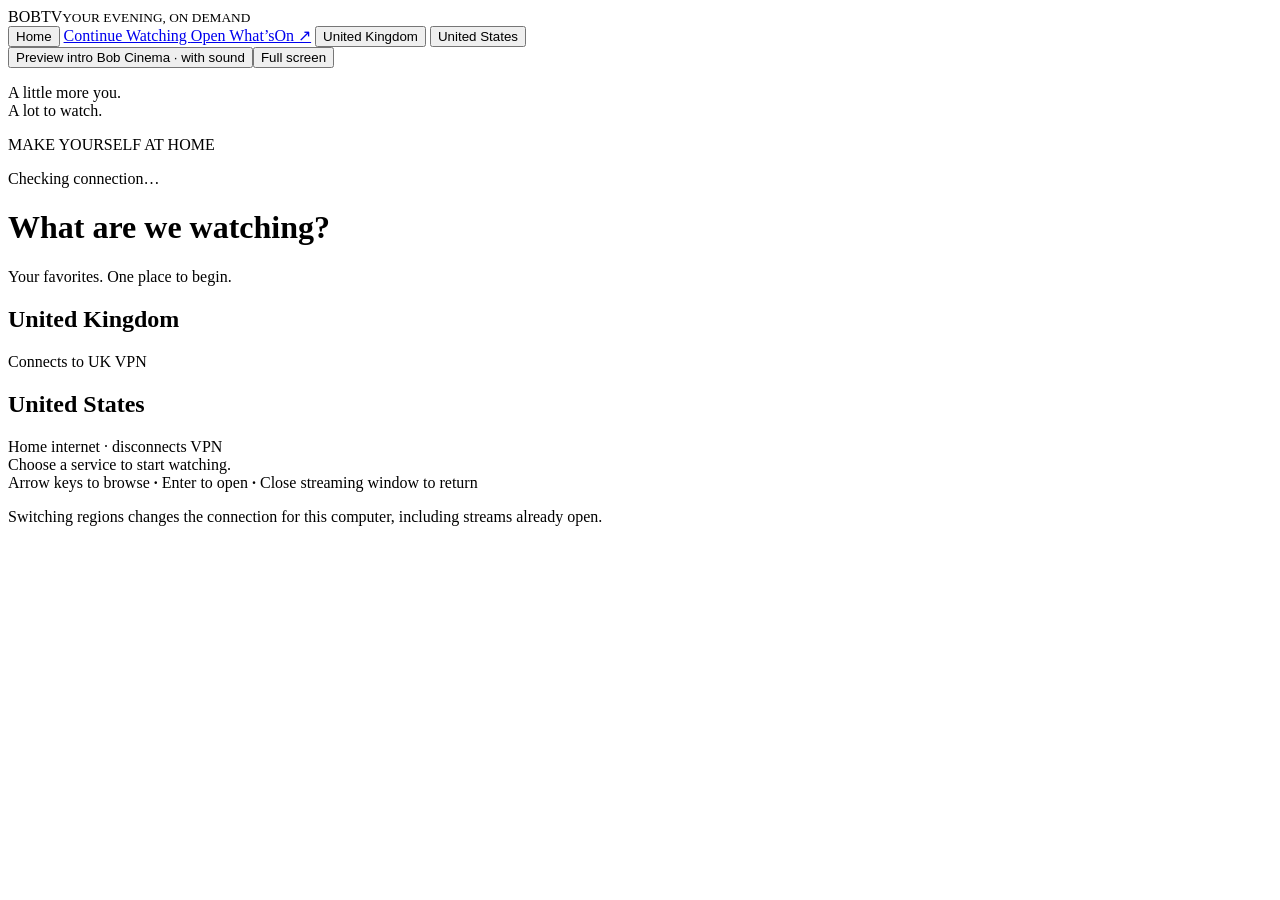
==== web/index.html @ 76661c6c "Save BobTV home screen and shared branding workspace" ====
<!doctype html>
<html lang="en"><head><meta charset="utf-8"><meta name="viewport" content="width=device-width,initial-scale=1"><title>BobTV</title><link rel="stylesheet" href="/style.css"><script src="/app.js" defer></script></head>
<body><aside class="sidebar">
<div class="brand">BOB<span>TV</span><small>YOUR EVENING, ON DEMAND</small></div>
<nav aria-label="BobTV menu">
<button class="nav-item active" data-view="all" aria-pressed="true">Home</button>
<a class="nav-item" href="https://whatson.kenlill.com/" target="_blank" rel="noopener noreferrer">Continue Watching <span>Open What’sOn ↗</span></a>
<button class="nav-item" data-view="uk" aria-pressed="false">United Kingdom</button>
<button class="nav-item" data-view="us" aria-pressed="false">United States</button>
</nav>
<div class="sidebar-bottom"><button class="nav-item" id="cinema-preview">Preview intro <span>Bob Cinema · with sound</span></button><button class="nav-item" id="fullscreen">Full screen</button><p>A little more you.<br>A lot to watch.</p></div>
</aside><main>
<header><p class="eyebrow">MAKE YOURSELF AT HOME</p><div class="topright"><span id="network">Checking connection…</span><time id="clock"></time></div></header>
<div class="intro"><h1 id="page-title">What are we watching?</h1><p class="intro-note">Your favorites. One place to begin.</p></div>
<section data-region="uk" aria-labelledby="uk-heading"><div class="section-heading"><h2 id="uk-heading">United Kingdom</h2><span>Connects to UK VPN</span></div><div class="grid uk" id="uk"></div></section>
<section data-region="us" aria-labelledby="us-heading"><div class="section-heading"><h2 id="us-heading">United States</h2><span>Home internet · disconnects VPN</span></div><div class="grid us" id="us"></div></section>
<div id="message" role="status" aria-live="polite">Choose a service to start watching.</div>
<footer><span>Arrow keys to browse <b>·</b> Enter to open <b>·</b> Close streaming window to return</span></footer>
<p class="connection-note">Switching regions changes the connection for this computer, including streams already open.</p>
</main><dialog id="cinema" aria-labelledby="cinema-title"><div class="cinema-stage"><p class="cinema-kicker">THE EVENING IS YOURS</p><h2 id="cinema-title" class="cinema-logo">BOB<span>TV</span></h2><p class="cinema-caption">Make yourself at home.</p></div><button id="cinema-skip">Skip intro</button><p id="cinema-audio-status" role="status"></p></dialog></body></html>
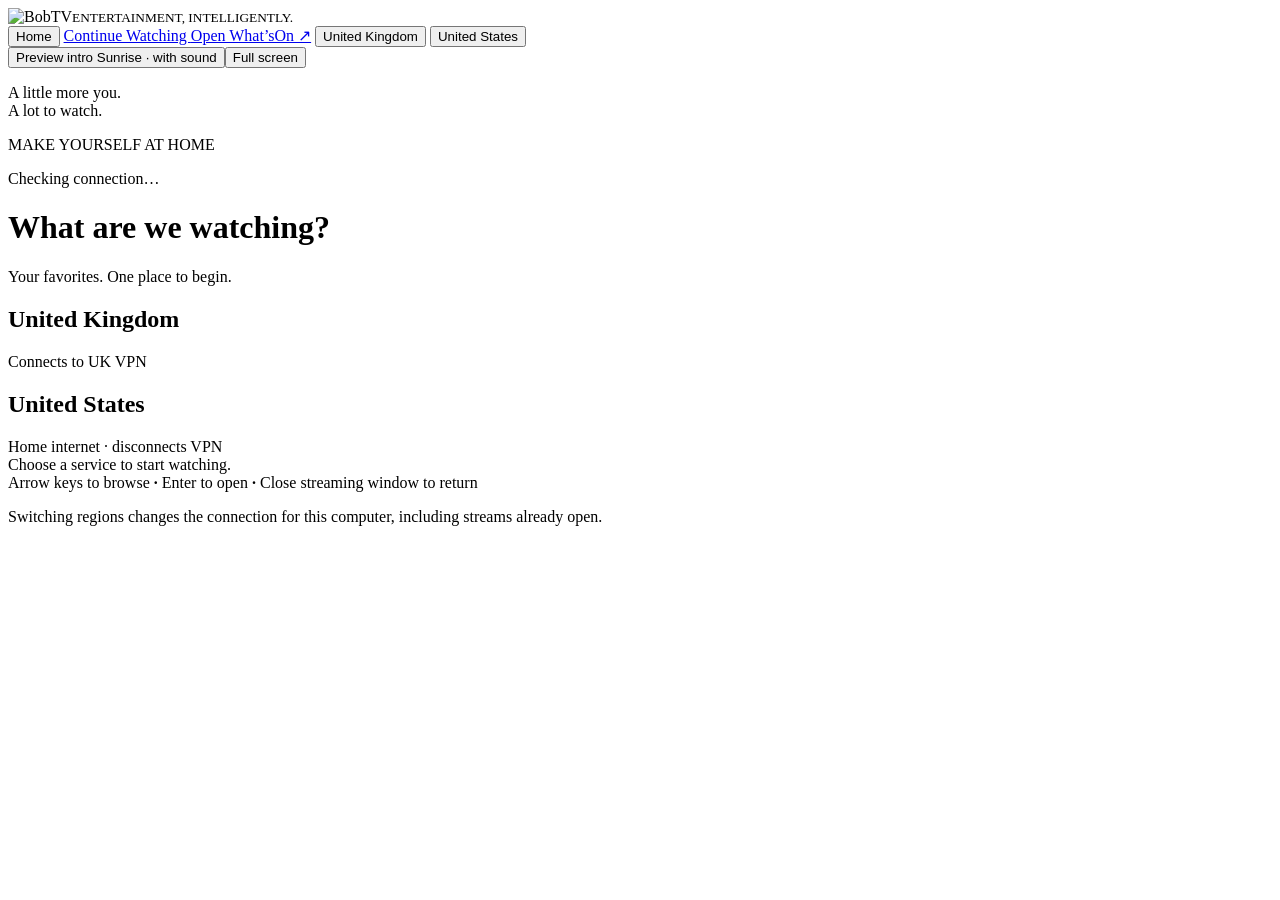
==== commit 6e13b99c: "Integrate sunrise branding and recorded startup intro" ====
--- a/web/index.html
+++ b/web/index.html
@@ -1,14 +1,14 @@
 <!doctype html>
-<html lang="en"><head><meta charset="utf-8"><meta name="viewport" content="width=device-width,initial-scale=1"><title>BobTV</title><link rel="stylesheet" href="/style.css"><script src="/app.js" defer></script></head>
+<html lang="en"><head><meta charset="utf-8"><meta name="viewport" content="width=device-width,initial-scale=1"><title>BobTV</title><link rel="icon" href="/branding/icon.png" type="image/png"><link rel="stylesheet" href="/style.css"><script src="/app.js" defer></script></head>
 <body><aside class="sidebar">
-<div class="brand">BOB<span>TV</span><small>YOUR EVENING, ON DEMAND</small></div>
+<div class="brand"><img src="/branding/logo.png" alt="BobTV" width="1774" height="887"><small>ENTERTAINMENT, INTELLIGENTLY.</small></div>
 <nav aria-label="BobTV menu">
 <button class="nav-item active" data-view="all" aria-pressed="true">Home</button>
 <a class="nav-item" href="https://whatson.kenlill.com/" target="_blank" rel="noopener noreferrer">Continue Watching <span>Open What’sOn ↗</span></a>
 <button class="nav-item" data-view="uk" aria-pressed="false">United Kingdom</button>
 <button class="nav-item" data-view="us" aria-pressed="false">United States</button>
 </nav>
-<div class="sidebar-bottom"><button class="nav-item" id="cinema-preview">Preview intro <span>Bob Cinema · with sound</span></button><button class="nav-item" id="fullscreen">Full screen</button><p>A little more you.<br>A lot to watch.</p></div>
+<div class="sidebar-bottom"><button class="nav-item" id="cinema-preview">Preview intro <span>Sunrise · with sound</span></button><button class="nav-item" id="fullscreen">Full screen</button><p>A little more you.<br>A lot to watch.</p></div>
 </aside><main>
 <header><p class="eyebrow">MAKE YOURSELF AT HOME</p><div class="topright"><span id="network">Checking connection…</span><time id="clock"></time></div></header>
 <div class="intro"><h1 id="page-title">What are we watching?</h1><p class="intro-note">Your favorites. One place to begin.</p></div>
@@ -17,4 +17,4 @@
 <div id="message" role="status" aria-live="polite">Choose a service to start watching.</div>
 <footer><span>Arrow keys to browse <b>·</b> Enter to open <b>·</b> Close streaming window to return</span></footer>
 <p class="connection-note">Switching regions changes the connection for this computer, including streams already open.</p>
-</main><dialog id="cinema" aria-labelledby="cinema-title"><div class="cinema-stage"><p class="cinema-kicker">THE EVENING IS YOURS</p><h2 id="cinema-title" class="cinema-logo">BOB<span>TV</span></h2><p class="cinema-caption">Make yourself at home.</p></div><button id="cinema-skip">Skip intro</button><p id="cinema-audio-status" role="status"></p></dialog></body></html>
+</main><dialog id="cinema" aria-label="BobTV sunrise intro"><div class="cinema-stage"><img id="splash-art" src="/branding/splash.png" alt="BobTV — Entertainment, intelligently. Sunrise over Earth, connecting Athens, Georgia and London." width="1672" height="941"></div><button id="cinema-skip">Skip intro</button><p id="cinema-audio-status" role="status"></p><audio id="cinema-sound" src="/branding/startup.wav" preload="auto"></audio></dialog></body></html>
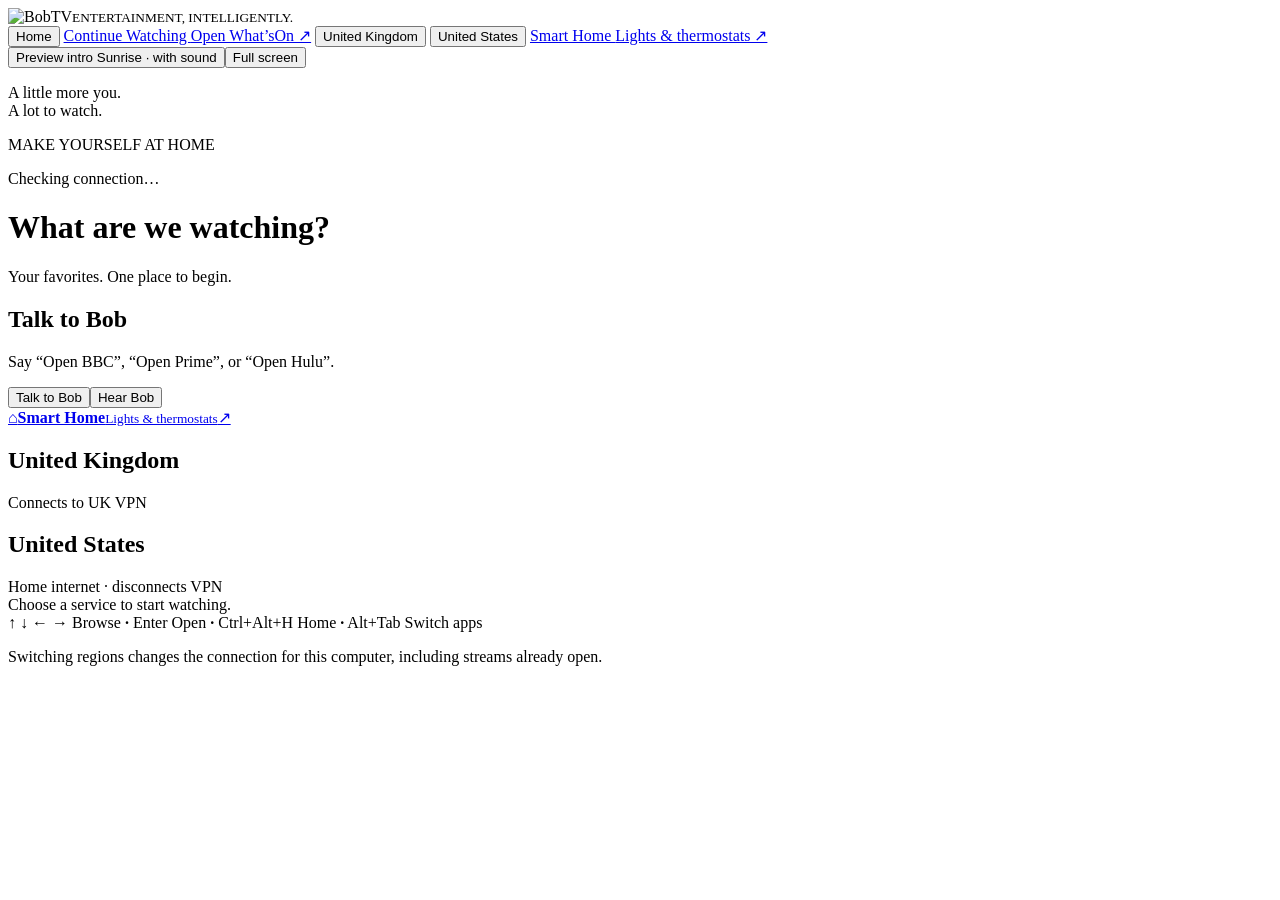
==== commit c6d899de: "Add BobTV voice, phone remote, and smart home integration Restore home server integration for voice " ====
--- a/web/index.html
+++ b/web/index.html
@@ -7,14 +7,20 @@
 <a class="nav-item" href="https://whatson.kenlill.com/" target="_blank" rel="noopener noreferrer">Continue Watching <span>Open What’sOn ↗</span></a>
 <button class="nav-item" data-view="uk" aria-pressed="false">United Kingdom</button>
 <button class="nav-item" data-view="us" aria-pressed="false">United States</button>
+<a class="nav-item" href="http://127.0.0.1:8123/bobtv-home/home" target="_blank" rel="noopener noreferrer">Smart Home <span>Lights &amp; thermostats ↗</span></a>
 </nav>
 <div class="sidebar-bottom"><button class="nav-item" id="cinema-preview">Preview intro <span>Sunrise · with sound</span></button><button class="nav-item" id="fullscreen">Full screen</button><p>A little more you.<br>A lot to watch.</p></div>
 </aside><main>
 <header><p class="eyebrow">MAKE YOURSELF AT HOME</p><div class="topright"><span id="network">Checking connection…</span><time id="clock"></time></div></header>
 <div class="intro"><h1 id="page-title">What are we watching?</h1><p class="intro-note">Your favorites. One place to begin.</p></div>
+<section class="voice-panel" aria-labelledby="voice-heading">
+<div><h2 id="voice-heading">Talk to Bob</h2><p id="voice-status" role="status" aria-live="polite">Say “Open BBC”, “Open Prime”, or “Open Hulu”.</p><p id="voice-heard"></p></div>
+<div class="voice-actions"><button id="voice-start" type="button">Talk to Bob</button><button id="voice-test" type="button">Hear Bob</button><button id="voice-cancel" type="button" hidden>Cancel</button></div>
+</section>
+<a class="smart-home-card" href="http://127.0.0.1:8123/bobtv-home/home" target="_blank" rel="noopener noreferrer"><span class="home-symbol" aria-hidden="true">⌂</span><span><strong>Smart Home</strong><small>Lights &amp; thermostats</small></span><span aria-hidden="true">↗</span></a>
 <section data-region="uk" aria-labelledby="uk-heading"><div class="section-heading"><h2 id="uk-heading">United Kingdom</h2><span>Connects to UK VPN</span></div><div class="grid uk" id="uk"></div></section>
 <section data-region="us" aria-labelledby="us-heading"><div class="section-heading"><h2 id="us-heading">United States</h2><span>Home internet · disconnects VPN</span></div><div class="grid us" id="us"></div></section>
 <div id="message" role="status" aria-live="polite">Choose a service to start watching.</div>
-<footer><span>Arrow keys to browse <b>·</b> Enter to open <b>·</b> Close streaming window to return</span></footer>
+<footer><span>↑ ↓ ← → Browse <b>·</b> Enter Open <b>·</b> Ctrl+Alt+H Home <b>·</b> Alt+Tab Switch apps</span></footer>
 <p class="connection-note">Switching regions changes the connection for this computer, including streams already open.</p>
 </main><dialog id="cinema" aria-label="BobTV sunrise intro"><div class="cinema-stage"><img id="splash-art" src="/branding/splash.png" alt="BobTV — Entertainment, intelligently. Sunrise over Earth, connecting Athens, Georgia and London." width="1672" height="941"></div><button id="cinema-skip">Skip intro</button><p id="cinema-audio-status" role="status"></p><audio id="cinema-sound" src="/branding/startup.wav" preload="auto"></audio></dialog></body></html>
